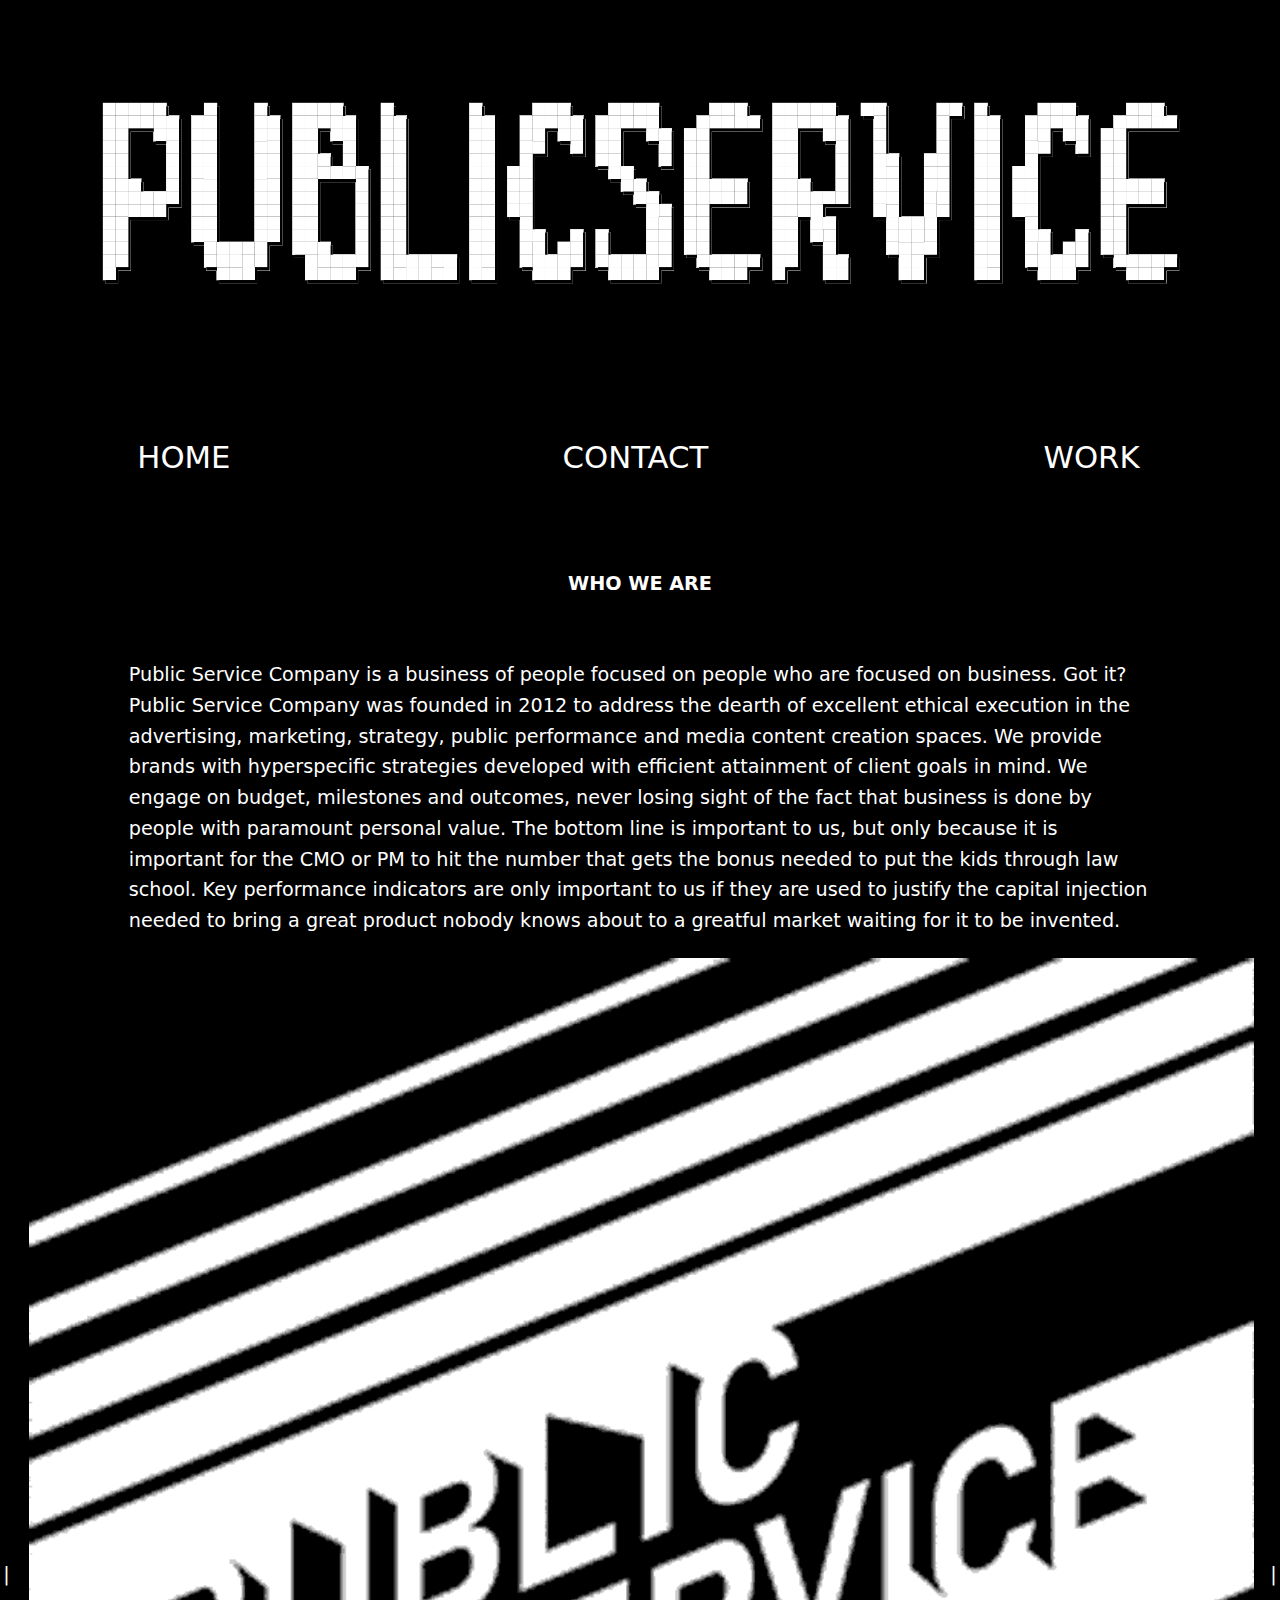
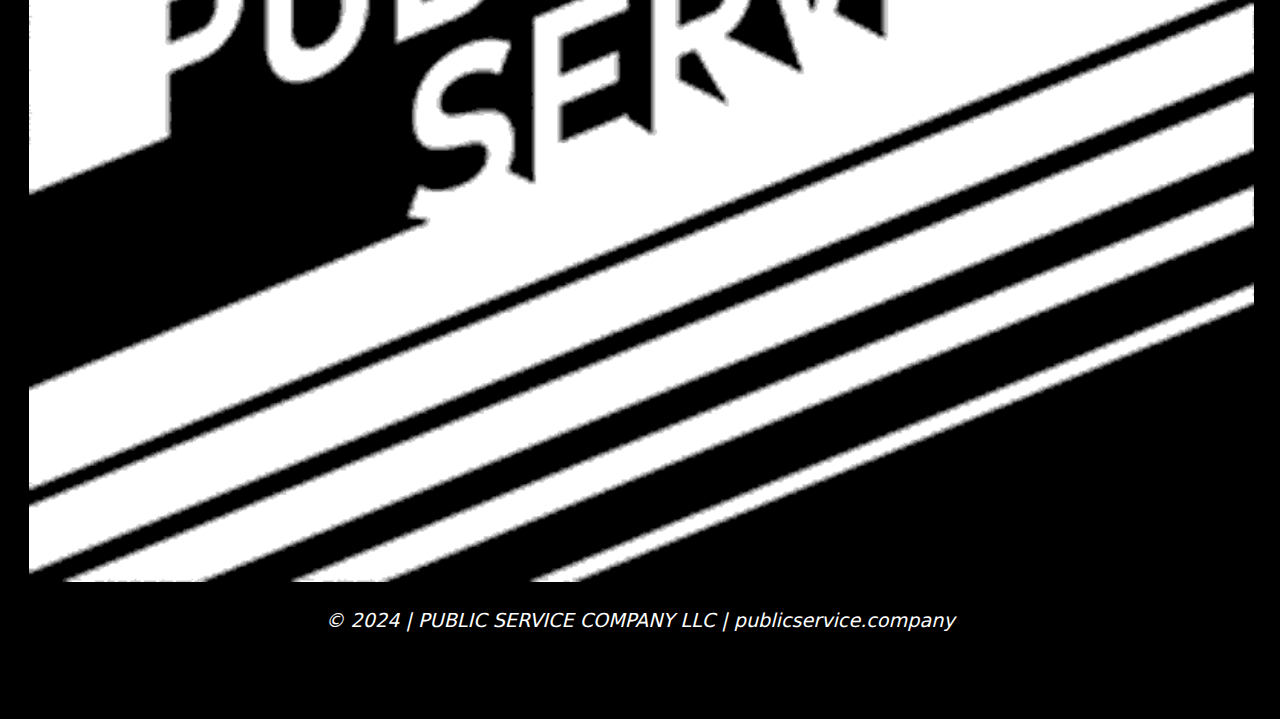
==== index.html @ 33e91881 "initial commit" ====
<!DOCTYPE html>
<html lang="en">
<head>
    <meta charset="UTF-8">
    <meta name="viewport" content="width=device-width, initial-scale=1.0">
    <title>Public Service Company</title>
    <link rel="stylesheet" href="styles.css">
</head>

<body>
  <!-- Header Section -->
  <div class="content-container">
      <table class="table">
        <tr>
          <th><img src="src/publicservice-typeheader.png" alt="Public Service Company Logo" class="content-image"></th>
        </tr>
      </table>
  </div>

  <!-- Navigation Bar -->
  <nav>
    <table>
      <tr>
        <td><a href="index.html" class="navCell">HOME</a></td>
        <td><a href="contact.html" class="navCell">CONTACT</a></td>
        <td><a href="work.html" class="navCell">WORK</a></td>
      </tr>
    </table>
  </nav>

  <!-- Table Section -->
  <div class="table-container">
    <table class="ascii-table table-header">
      <tr>
        <th>WHO WE ARE</th>
      </tr>
      <tr>
        <td><p class="content-text">Public Service Company is a business of people focused on people who are focused on business. Got it? Public Service Company was founded in 2012 to address the dearth of excellent ethical execution in the advertising, marketing, strategy, public performance and media content creation spaces. We provide brands with hyperspecific strategies developed with efficient attainment of client goals in mind. We engage on budget, milestones and outcomes, never losing sight of the fact that business is done by people with paramount personal value. The bottom line is important to us, but only because it is important for the CMO or PM to hit the number that gets the bonus needed to put the kids through law school. Key performance indicators are only important to us if they are used to justify the capital injection needed to bring a great product nobody knows about to a greatful market waiting for it to be invented.</p>
        </td>
      </tr>
      <table class="ascii-table table-header">
        <tr>
<!-- Google Drive embed goes here  -->
        </tr>
    </table>
    <table class="ascii-table table-header"> 
        <tr>
        <td>|<td>
          <td>&nbsp;</td>
          <td><img src="src/brands.gif" alt="Brands of Public Service" class="content-image"></td>
          <td>&nbsp;</td>
          <td>|</td>
      </tr>
    </table>
  </div>

  <!-- Footer Section -->
  <footer class="footer-container">
    <table class="content-container">
      <tr>
        <td>
          <p>&copy; 2024 | PUBLIC SERVICE COMPANY LLC | publicservice.company</p>
        </td>
      </tr>
    </table>
  </footer>
</body>
</html>
---- styles.css ----
/* Global Styles */

html {
  font-family: system-ui, -apple-system, BlinkMacSystemFont, 'Segoe UI', Roboto, Oxygen, Ubuntu, Cantarell, 'Open Sans', 'Helvetica Neue', sans-serif;
  box-sizing: border-box;
  text-align: center;
}

body {
  margin: 0px;
}

*, *:before, *:after {
  font-family: inherit;
  font-size: inherit;
  box-sizing: inherit;
}

ul {
  margin: 0px;
  padding: 0px;
  list-style-type: none;
}

ul li {
  list-style-type: none;
}

ul li a {
  display: block;
}

a {
  color: inherit;
  text-decoration: none;
}

span {
  margin: 0px;
}

hr {
  border: none;
  border-bottom: 1px solid white;
}

h2 {
  font-size: 2.6em;
}

input, select, textarea {
  width: 200px;
}

* {
    box-sizing: border-box; /* Include padding and margin in width/height */
    font-stretch: extra-condensed;
  }
  
  body {
    font-family: system-ui, -apple-system, BlinkMacSystemFont, 'Segoe UI', Roboto, Oxygen, Ubuntu, Cantarell, 'Open Sans', 'Helvetica Neue', sans-serif;
    font-size: larger;
    line-height: 1.6; /* Adjust line height */
    background-color: black; /* Global background color */
    color: #FFFFFF;
  }
  
  /* Header Styles */
  
  .header-container {
    margin: 0px;
    padding: 0px;
    border-collapse: collapse;
  }
  
  .header-image {
    width: 100%;
    float: center;
  }
  
  .header-title {
    font-size: 4em;
    line-height: .9em;
    font-weight: bold;
    text-align: center;
    font-family: monospace;
  }
  
  /* Content Styles */
  
  .content-container {
    width: 100%;
    margin: 0px;
    padding: 0px;
  }
  
  .content-image {
    width: 100%;
    align-self: center;
    border-bottom: none; /* Remove default image border */
  }
  
  .content-text {
    display: inline-block;
    width: 80%; /* Adjust text box size */
    background-color: none; /* Content background color */
    border-collapse: collapse;
    text-align: left;
  }
  
  /* Table Styles */
  
  .table-container {
    width: auto;
    margin: none;
    border-collapse: collapse;
  }
  
  .table-header {
    background-color: black; /* Set header background color */
    text-align: center;
    border-collapse: collapse;
    line-height: 1.6em;
  }
  
  table {
    border-collapse: collapse;
    width: 100%;
    line-height: .8em;
  }
  
  th {
    padding: 40px;
  }
  
  td {
    text-align: center;
    border-collapse: collapse;
  }

  .borderCell tr > td {
    border-bottom: 1px solid white; /* Add bottom border to table cells */
  }
  
  .navCell {
    display: block;
    padding: 10px;
    font-size: 1.6em;
    line-height: 4em;
  }
  
  .navCell:hover {
    background-color: white;
    color: #000000;
  }

  /* Footer Styles */
  
  .footer-container {
    max-width: 800px;
    margin: auto;
    padding: 0px 0px 70px 0px;
    float: center;
    text-align: center;
    font-style: italic;
  }
  
  .footer-image {
    width: 150px;
    float: center;
  }

  iframe {
    background-color: #c7c7c7;
    font-family: system-ui, -apple-system, BlinkMacSystemFont, 'Segoe UI', Roboto, Oxygen, Ubuntu, Cantarell, 'Open Sans', 'Helvetica Neue', sans-serif;
    color: rgb(255, 255, 255);
    font-size: 2em;
  }
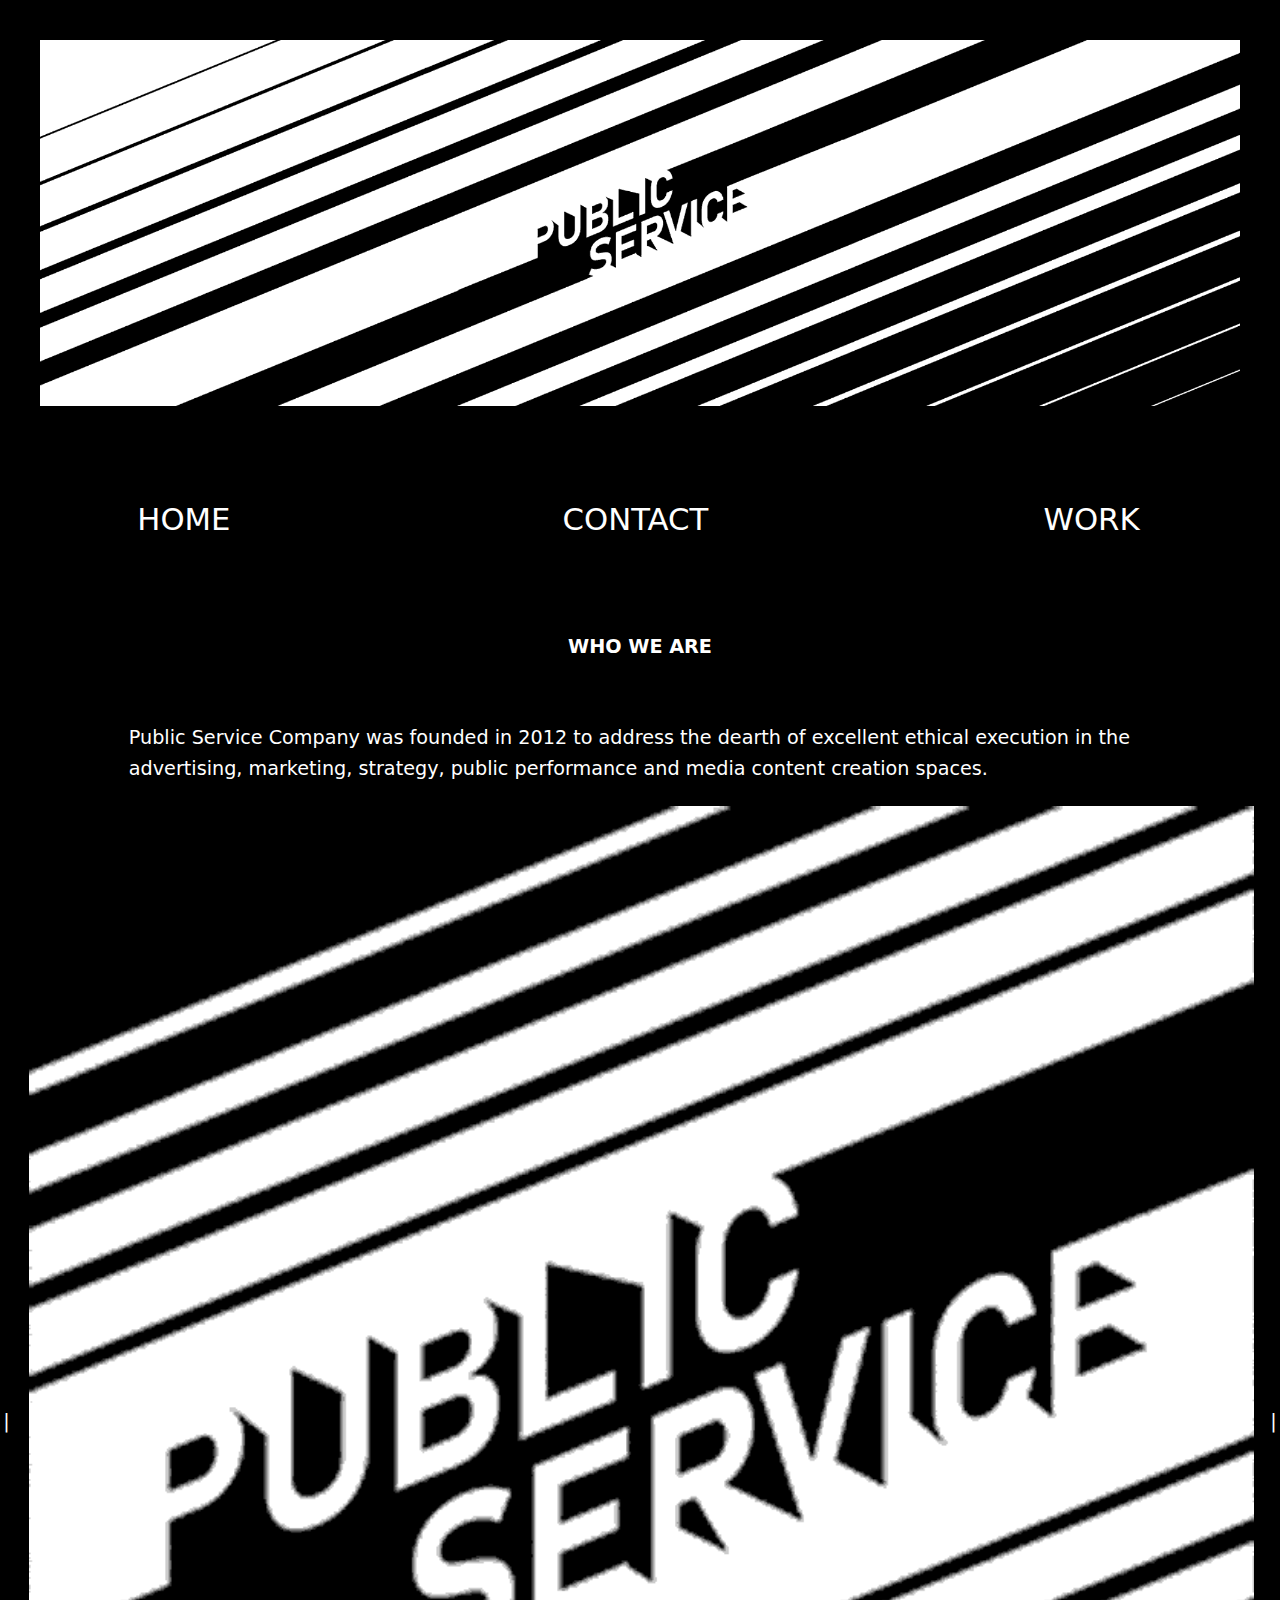
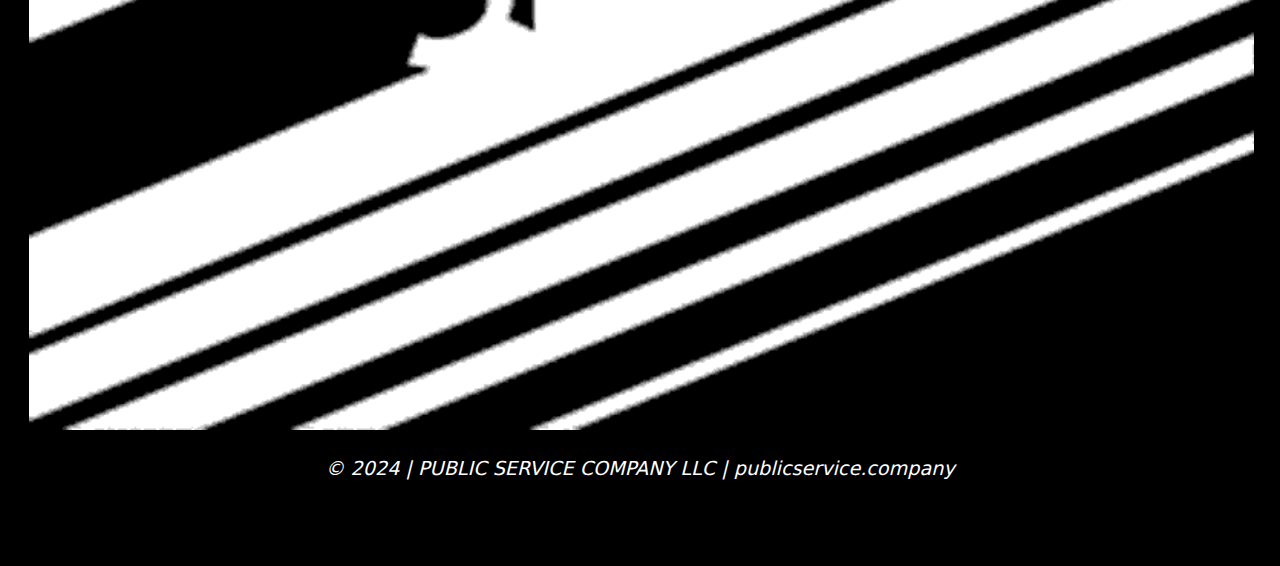
==== commit 12ebbf50: "header image updates" ====
--- a/index.html
+++ b/index.html
@@ -12,7 +12,7 @@
   <div class="content-container">
       <table class="table">
         <tr>
-          <th><img src="src/publicservice-typeheader.png" alt="Public Service Company Logo" class="content-image"></th>
+          <th><img src="src/header-image.png" alt="Public Service Company Logo" class="content-image"></th>
         </tr>
       </table>
   </div>
@@ -35,7 +35,7 @@
         <th>WHO WE ARE</th>
       </tr>
       <tr>
-        <td><p class="content-text">Public Service Company is a business of people focused on people who are focused on business. Got it? Public Service Company was founded in 2012 to address the dearth of excellent ethical execution in the advertising, marketing, strategy, public performance and media content creation spaces. We provide brands with hyperspecific strategies developed with efficient attainment of client goals in mind. We engage on budget, milestones and outcomes, never losing sight of the fact that business is done by people with paramount personal value. The bottom line is important to us, but only because it is important for the CMO or PM to hit the number that gets the bonus needed to put the kids through law school. Key performance indicators are only important to us if they are used to justify the capital injection needed to bring a great product nobody knows about to a greatful market waiting for it to be invented.</p>
+        <td><p class="content-text">Public Service Company was founded in 2012 to address the dearth of excellent ethical execution in the advertising, marketing, strategy, public performance and media content creation spaces.</p>
         </td>
       </tr>
       <table class="ascii-table table-header">
--- a/styles.css
+++ b/styles.css
@@ -46,6 +46,7 @@
 
 h2 {
   font-size: 2.6em;
+  line-height: 2.2em;
 }
 
 input, select, textarea {
@@ -170,9 +171,12 @@
     float: center;
   }
 
+
   iframe {
     background-color: #c7c7c7;
     font-family: system-ui, -apple-system, BlinkMacSystemFont, 'Segoe UI', Roboto, Oxygen, Ubuntu, Cantarell, 'Open Sans', 'Helvetica Neue', sans-serif;
     color: rgb(255, 255, 255);
     font-size: 2em;
+    width: 80%;
+    height: auto;
   }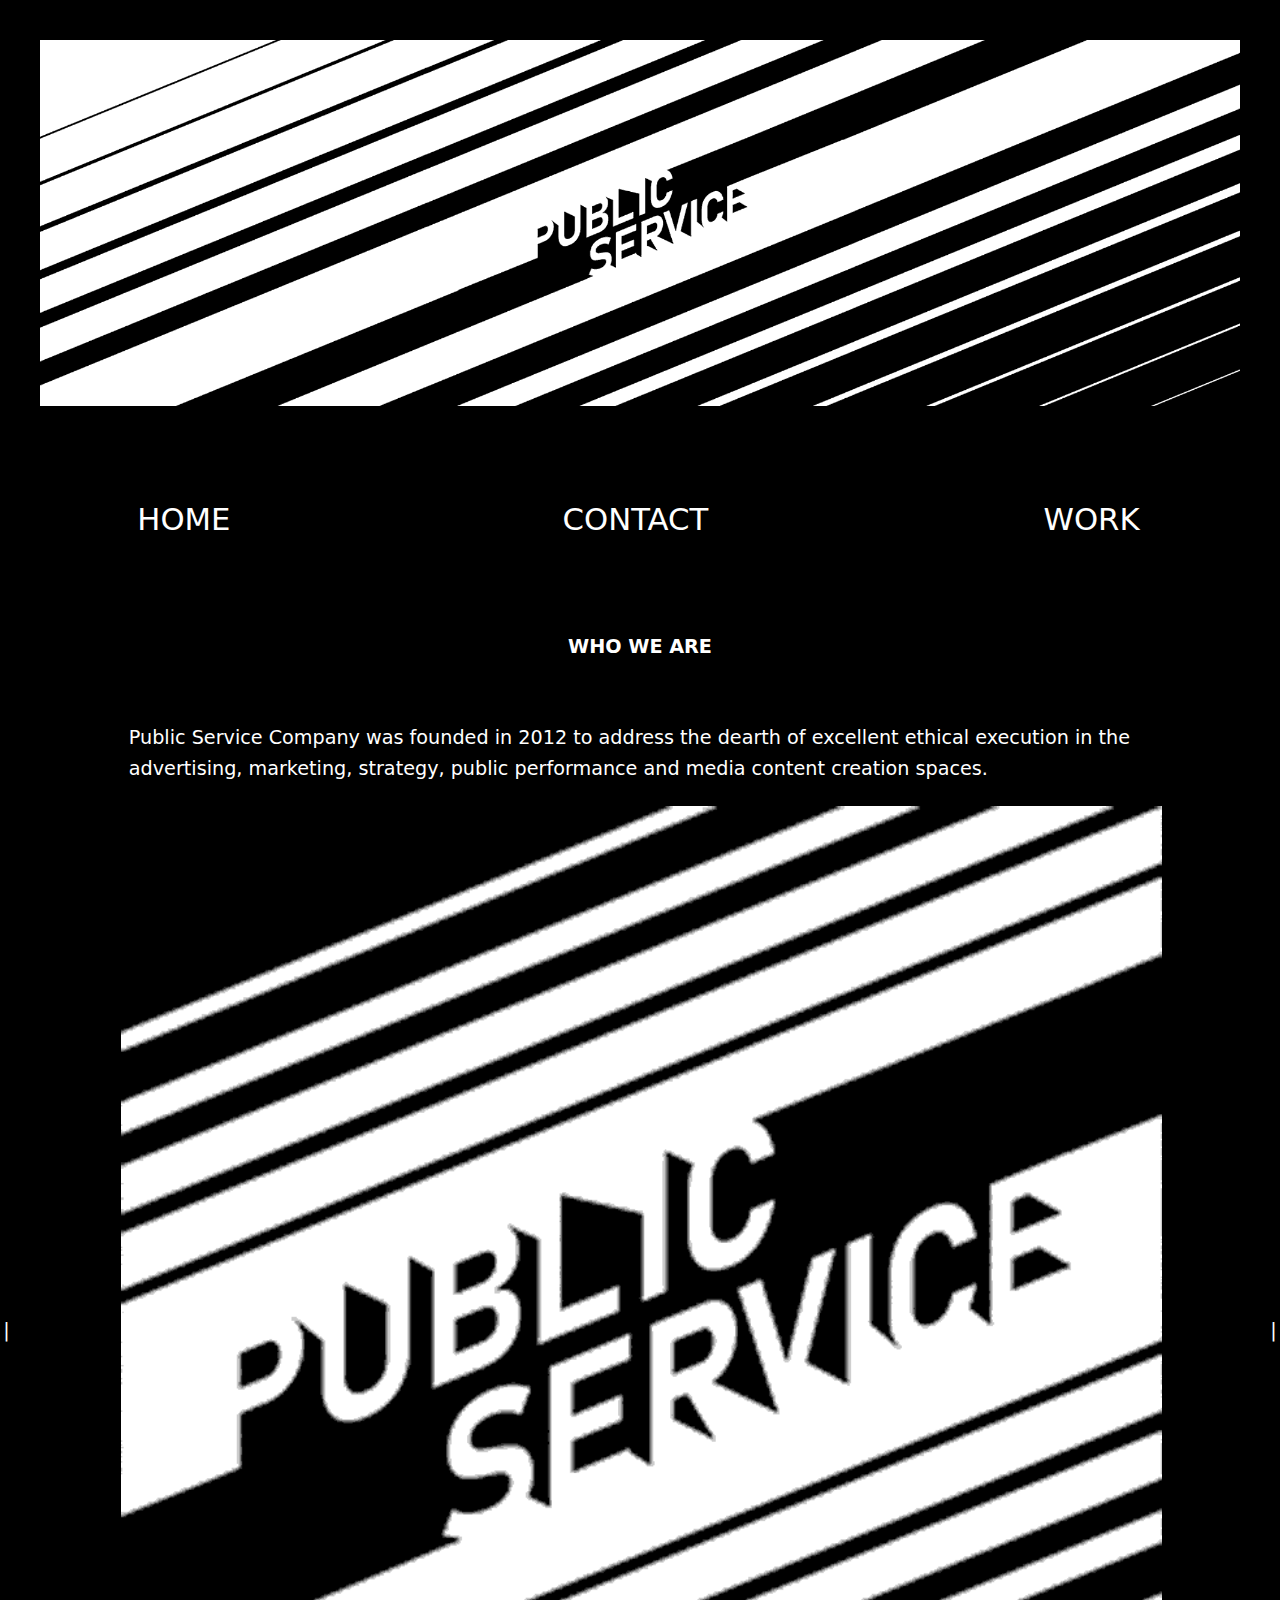
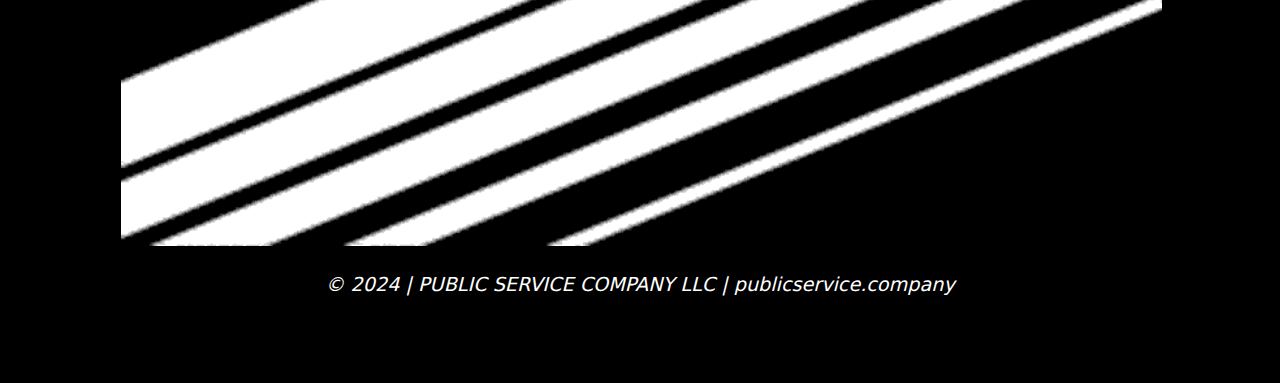
==== commit 093a6afe: "refactored for hosted video" ====
--- a/index.html
+++ b/index.html
@@ -12,7 +12,7 @@
   <div class="content-container">
       <table class="table">
         <tr>
-          <th><img src="src/header-image.png" alt="Public Service Company Logo" class="content-image"></th>
+          <th><img src="src/header-image.png" alt="Public Service Company Logo" class="header-image"></th>
         </tr>
       </table>
   </div>
--- a/styles.css
+++ b/styles.css
@@ -77,6 +77,7 @@
   .header-image {
     width: 100%;
     float: center;
+    border-bottom: none; /* Remove default image border */
   }
   
   .header-title {
@@ -96,7 +97,7 @@
   }
   
   .content-image {
-    width: 100%;
+    width: 85%;
     align-self: center;
     border-bottom: none; /* Remove default image border */
   }
@@ -178,5 +179,10 @@
     color: rgb(255, 255, 255);
     font-size: 2em;
     width: 80%;
-    height: auto;
+    height: 300px;
+  }
+
+  .googleCalendar {
+    height: 1000px;
+    width: 100%;
   }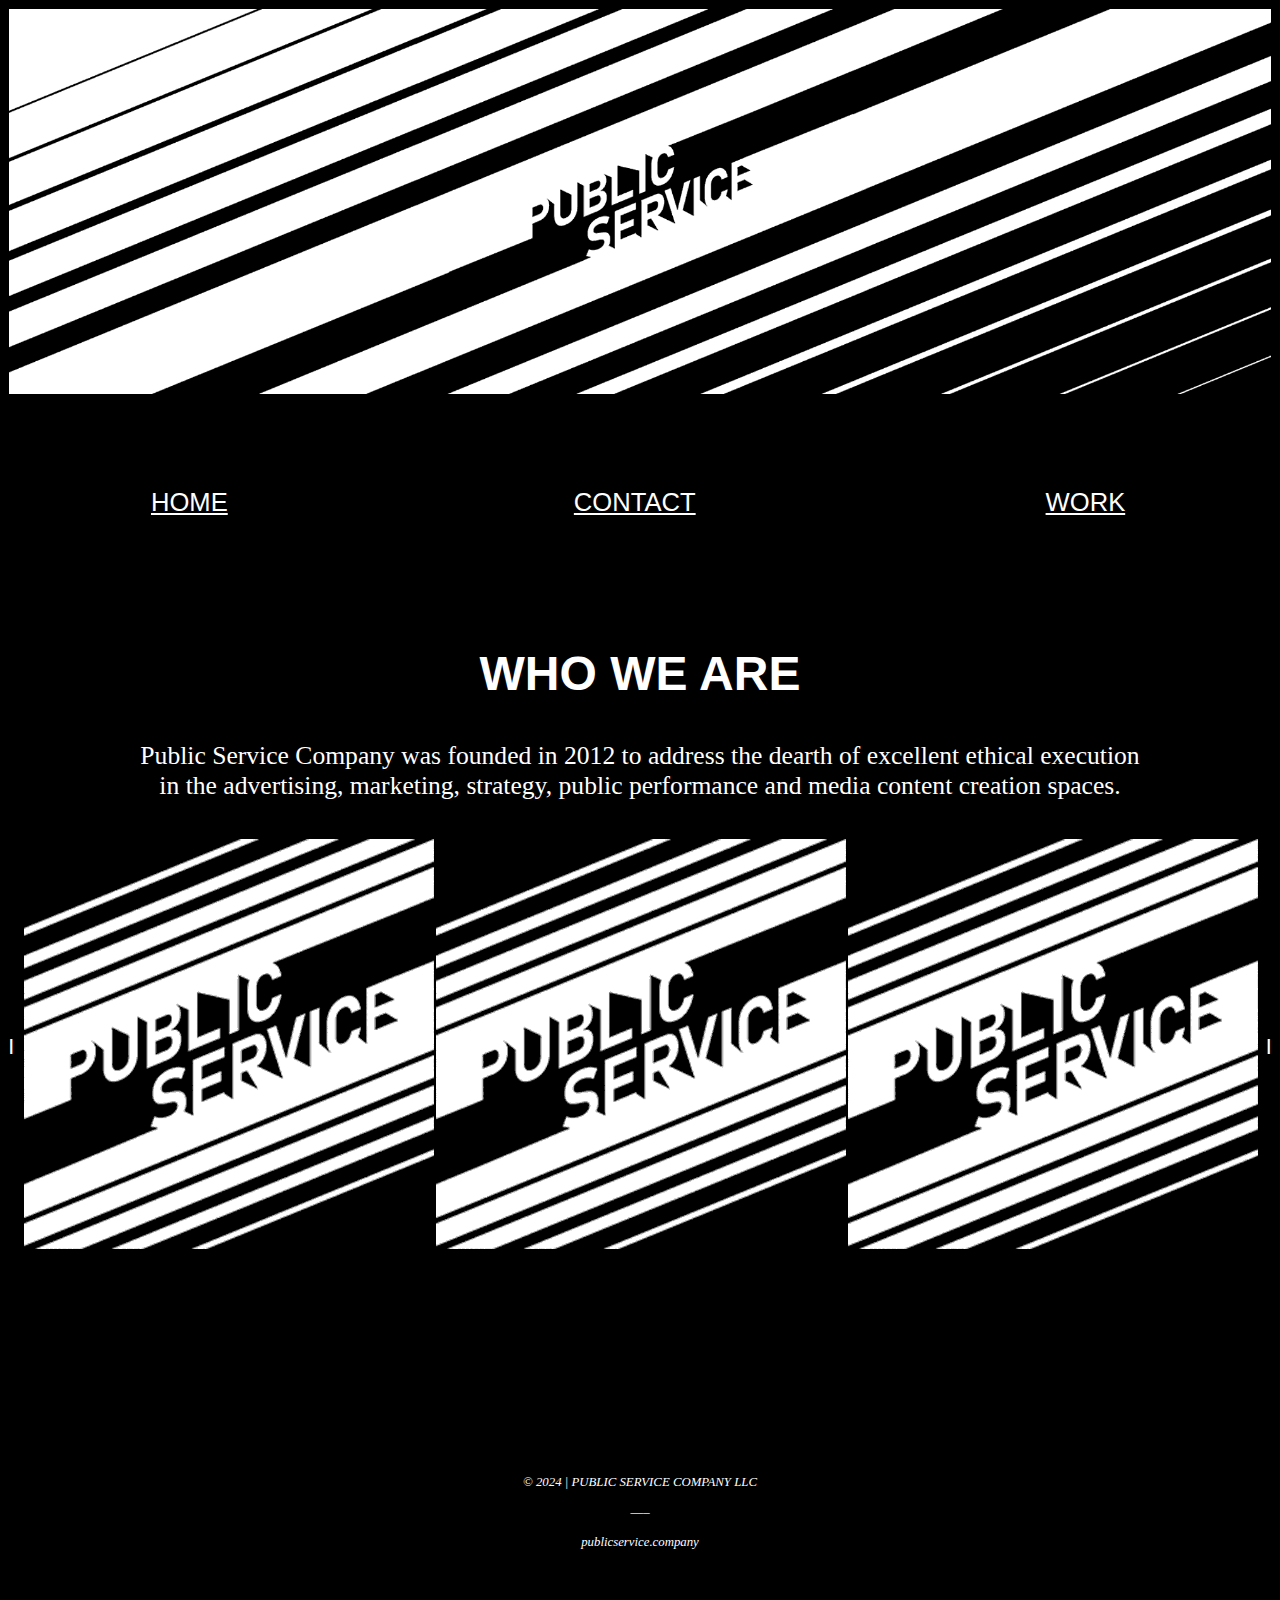
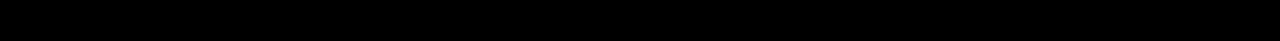
==== commit 638184ea: "refactor CSS, compress video to be under 25MB" ====
--- a/index.html
+++ b/index.html
@@ -8,61 +8,70 @@
 </head>
 
 <body>
-  <!-- Header Section -->
-  <div class="content-container">
-      <table class="table">
+  <div>
+    <!-- MASTHEAD -->
+    <div>
+        <table>
+          <tr>
+            <th><img src="src/header-image.png" alt="Public Service Company Logo" class="header-image"></th>
+          </tr>
+        </table>
+    </div>
+    <!-- NAVIGATION NAVIGATION NAVIGATION -->
+    <nav>
+      <br><br><br>
+      <table>
         <tr>
-          <th><img src="src/header-image.png" alt="Public Service Company Logo" class="header-image"></th>
+          <td><a href="index.html" class="navCell">HOME</a></td>
+          <td><a href="contact.html" class="navCell">CONTACT</a></td>
+          <td><a href="work.html" class="navCell">WORK</a></td>
         </tr>
       </table>
+      <br><br><br>
+    </nav>
   </div>
 
-  <!-- Navigation Bar -->
-  <nav>
+
+  <!-- Table Section -->
+  <div>
     <table>
       <tr>
-        <td><a href="index.html" class="navCell">HOME</a></td>
-        <td><a href="contact.html" class="navCell">CONTACT</a></td>
-        <td><a href="work.html" class="navCell">WORK</a></td>
-      </tr>
-    </table>
-  </nav>
-
-  <!-- Table Section -->
-  <div class="table-container">
-    <table class="ascii-table table-header">
-      <tr>
-        <th>WHO WE ARE</th>
+        <h2>WHO WE ARE</h2>
       </tr>
       <tr>
-        <td><p class="content-text">Public Service Company was founded in 2012 to address the dearth of excellent ethical execution in the advertising, marketing, strategy, public performance and media content creation spaces.</p>
+        <td><p>Public Service Company was founded in 2012 to address the dearth of excellent ethical execution in the advertising, marketing, strategy, public performance and media content creation spaces.</p>
         </td>
       </tr>
-      <table class="ascii-table table-header">
+      
+      <table>
         <tr>
-<!-- Google Drive embed goes here  -->
+<!--  THIS IS A SPACER -->
+<br><br>
         </tr>
     </table>
-    <table class="ascii-table table-header"> 
+
+    <table> 
         <tr>
-        <td>|<td>
+        <th>|<th>
           <td>&nbsp;</td>
-          <td><img src="src/brands.gif" alt="Brands of Public Service" class="content-image"></td>
+          <td><img src="src/brands.gif" alt="Brands of Public Service" class="header-image"></td>
+          <td><img src="src/brands.gif" alt="Brands of Public Service" class="header-image"></td>
+          <td><img src="src/brands.gif" alt="Brands of Public Service" class="header-image"></td>
           <td>&nbsp;</td>
-          <td>|</td>
+          <th>|</th>
       </tr>
     </table>
   </div>
 
-  <!-- Footer Section -->
-  <footer class="footer-container">
-    <table class="content-container">
-      <tr>
-        <td>
-          <p>&copy; 2024 | PUBLIC SERVICE COMPANY LLC | publicservice.company</p>
-        </td>
-      </tr>
-    </table>
-  </footer>
+<!-- Footer Section -->
+<footer>
+  <table>
+    <tr>
+      <td>
+        <p>&copy; 2024 | PUBLIC SERVICE COMPANY LLC<br><br>–––<br><br>publicservice.company</p>
+      </td>
+    </tr>
+  </table>
+</footer>
 </body>
 </html>--- a/styles.css
+++ b/styles.css
@@ -1,188 +1,77 @@
-/* Global Styles */
+/* G L O B A L */
+
+* {
+  text-align: center;
+  background-color: black;
+  color: #FFFFFF;
+}
 
 html {
-  font-family: system-ui, -apple-system, BlinkMacSystemFont, 'Segoe UI', Roboto, Oxygen, Ubuntu, Cantarell, 'Open Sans', 'Helvetica Neue', sans-serif;
-  box-sizing: border-box;
+  font-family: Helvetica, 'Arial Narrow Bold', sans-serif;
   text-align: center;
 }
 
-body {
-  margin: 0px;
+button {
+  font-family: helvetica, sans-serif;
+  padding: 15px;
 }
 
-*, *:before, *:after {
-  font-family: inherit;
-  font-size: inherit;
-  box-sizing: inherit;
-}
+/* T E X T */
 
-ul {
-  margin: 0px;
-  padding: 0px;
-  list-style-type: none;
-}
-
-ul li {
-  list-style-type: none;
-}
-
-ul li a {
-  display: block;
-}
-
-a {
-  color: inherit;
-  text-decoration: none;
-}
-
-span {
-  margin: 0px;
-}
-
-hr {
-  border: none;
-  border-bottom: 1px solid white;
+p {
+  font-family: Georgia, 'Times New Roman', Times, serif;
+  font-size: 1.6em;
+  width: 80%;
+  margin: auto;
 }
 
 h2 {
-  font-size: 2.6em;
-  line-height: 2.2em;
+  font-size: 3em;
+  font-family: Helvetica, 'Arial Narrow Bold', sans-serif;
+  text-transform: uppercase;
 }
 
-input, select, textarea {
-  width: 200px;
+
+footer {
+  margin: 20px;
+  padding: 200px 0px 70px 00px;
+  float: center;
+  text-align: center;
+  font-style: italic;
+  font-size: 0.5em;
+
 }
 
-* {
-    box-sizing: border-box; /* Include padding and margin in width/height */
-    font-stretch: extra-condensed;
-  }
-  
-  body {
-    font-family: system-ui, -apple-system, BlinkMacSystemFont, 'Segoe UI', Roboto, Oxygen, Ubuntu, Cantarell, 'Open Sans', 'Helvetica Neue', sans-serif;
-    font-size: larger;
-    line-height: 1.6; /* Adjust line height */
-    background-color: black; /* Global background color */
-    color: #FFFFFF;
-  }
-  
-  /* Header Styles */
-  
-  .header-container {
-    margin: 0px;
-    padding: 0px;
-    border-collapse: collapse;
-  }
-  
-  .header-image {
-    width: 100%;
-    float: center;
-    border-bottom: none; /* Remove default image border */
-  }
-  
-  .header-title {
-    font-size: 4em;
-    line-height: .9em;
-    font-weight: bold;
-    text-align: center;
-    font-family: monospace;
-  }
-  
-  /* Content Styles */
-  
-  .content-container {
-    width: 100%;
-    margin: 0px;
-    padding: 0px;
-  }
-  
-  .content-image {
-    width: 85%;
-    align-self: center;
-    border-bottom: none; /* Remove default image border */
-  }
-  
-  .content-text {
-    display: inline-block;
-    width: 80%; /* Adjust text box size */
-    background-color: none; /* Content background color */
-    border-collapse: collapse;
-    text-align: left;
-  }
-  
-  /* Table Styles */
-  
-  .table-container {
-    width: auto;
-    margin: none;
-    border-collapse: collapse;
-  }
-  
-  .table-header {
-    background-color: black; /* Set header background color */
-    text-align: center;
-    border-collapse: collapse;
-    line-height: 1.6em;
-  }
-  
-  table {
-    border-collapse: collapse;
-    width: 100%;
-    line-height: .8em;
-  }
-  
-  th {
-    padding: 40px;
-  }
-  
-  td {
-    text-align: center;
-    border-collapse: collapse;
-  }
-
-  .borderCell tr > td {
-    border-bottom: 1px solid white; /* Add bottom border to table cells */
-  }
-  
-  .navCell {
-    display: block;
-    padding: 10px;
-    font-size: 1.6em;
-    line-height: 4em;
-  }
-  
-  .navCell:hover {
-    background-color: white;
-    color: #000000;
-  }
-
-  /* Footer Styles */
-  
-  .footer-container {
-    max-width: 800px;
-    margin: auto;
-    padding: 0px 0px 70px 0px;
-    float: center;
-    text-align: center;
-    font-style: italic;
-  }
-  
-  .footer-image {
-    width: 150px;
-    float: center;
-  }
 
 
-  iframe {
-    background-color: #c7c7c7;
-    font-family: system-ui, -apple-system, BlinkMacSystemFont, 'Segoe UI', Roboto, Oxygen, Ubuntu, Cantarell, 'Open Sans', 'Helvetica Neue', sans-serif;
-    color: rgb(255, 255, 255);
-    font-size: 2em;
-    width: 80%;
-    height: 300px;
-  }
+/*  M E D I A  */
 
-  .googleCalendar {
-    height: 1000px;
-    width: 100%;
-  }+.player {
+  width: 85%;
+  margin: auto;
+}
+
+.header-image {
+  width: 100%;
+  float: center;
+}
+
+
+/*  T A B L E S  */
+
+table {
+  border-collapse: collapse;
+  width: 100%;
+}
+
+.navCell {
+  display: block;
+  padding: 10px;
+  font-size: 1.6em;
+  line-height: 3em;
+}
+
+.navCell:hover {
+  background-color: white;
+  color: #000000;
+}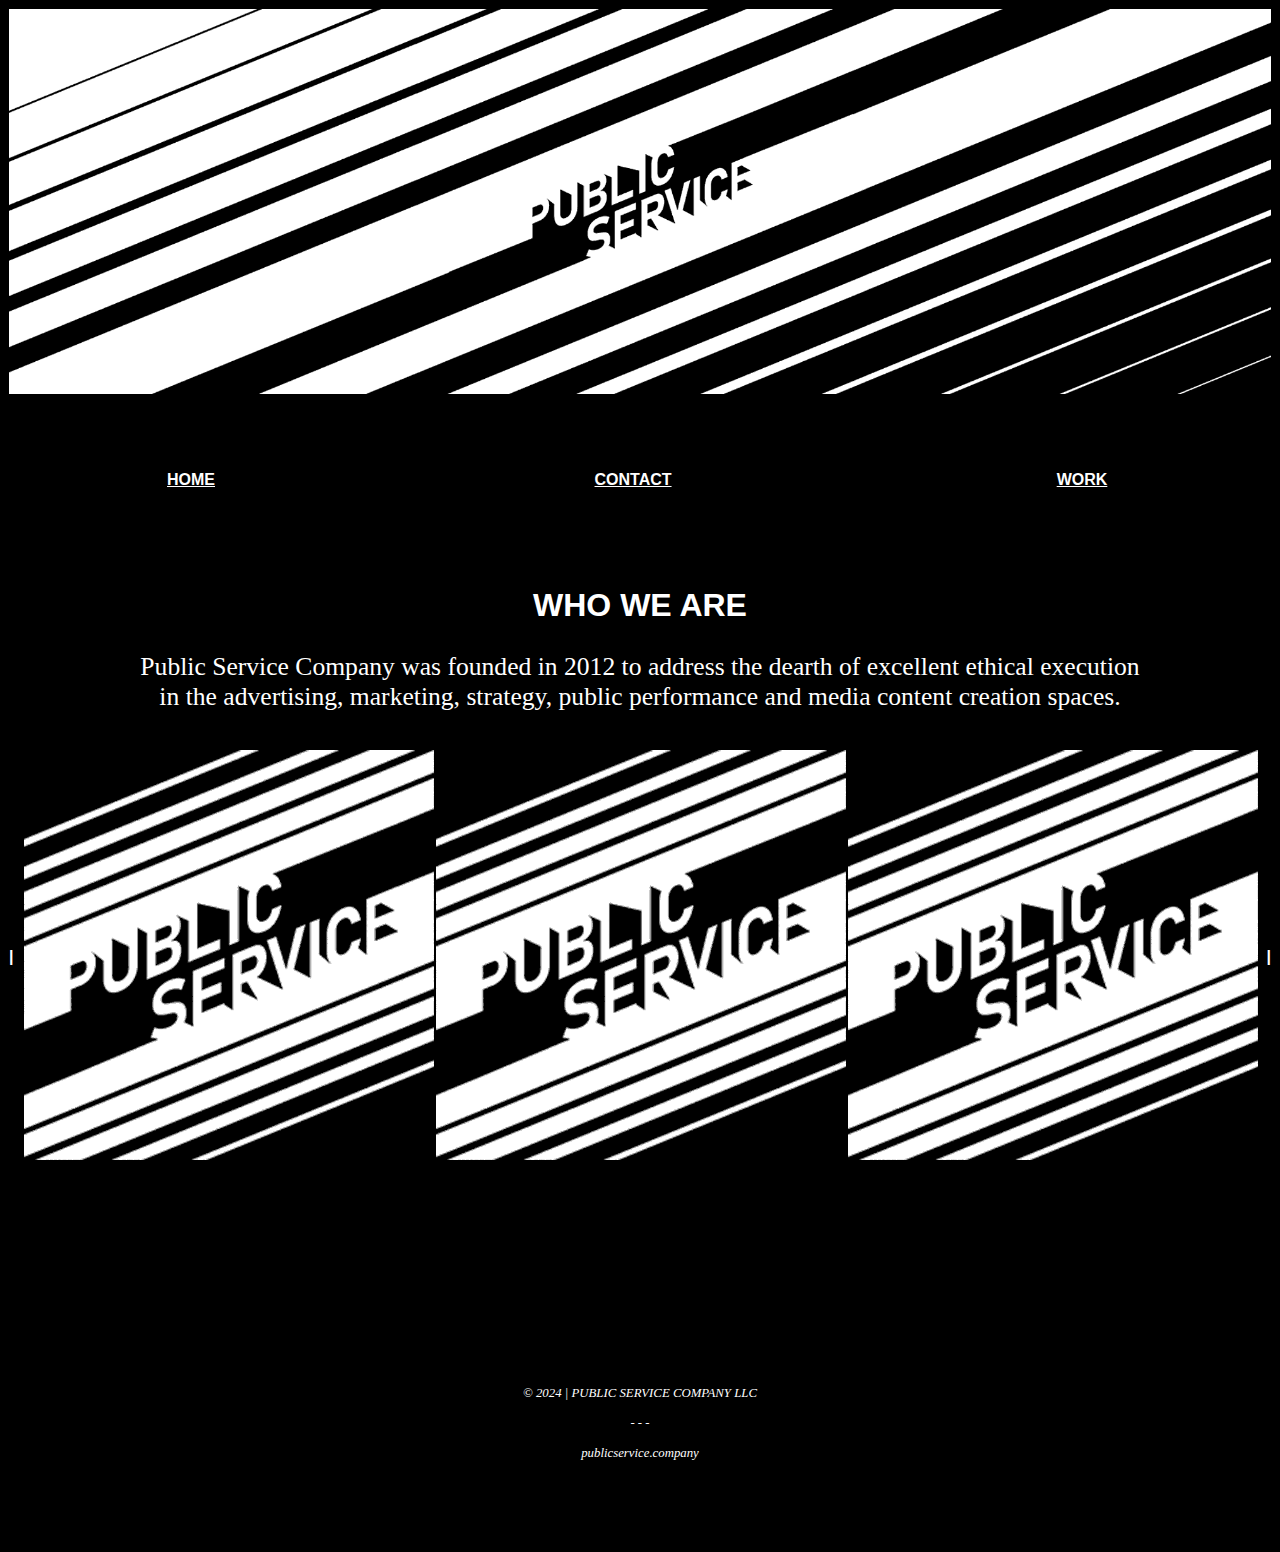
==== commit b24c7c0a: "fixed video player style" ====
--- a/index.html
+++ b/index.html
@@ -68,7 +68,7 @@
   <table>
     <tr>
       <td>
-        <p>&copy; 2024 | PUBLIC SERVICE COMPANY LLC<br><br>–––<br><br>publicservice.company</p>
+        <p>&copy; 2024 | PUBLIC SERVICE COMPANY LLC<br><br>- - -<br><br>publicservice.company</p>
       </td>
     </tr>
   </table>
--- a/styles.css
+++ b/styles.css
@@ -26,7 +26,7 @@
 }
 
 h2 {
-  font-size: 3em;
+  font-size: 2em;
   font-family: Helvetica, 'Arial Narrow Bold', sans-serif;
   text-transform: uppercase;
 }
@@ -39,23 +39,60 @@
   text-align: center;
   font-style: italic;
   font-size: 0.5em;
-
 }
-
-
 
 /*  M E D I A  */
 
-.player {
-  width: 85%;
-  margin: auto;
-}
 
 .header-image {
   width: 100%;
-  float: center;
 }
 
+.player {
+  position: fixed;
+  top: 50%;
+  left: 50%;
+  transform: translate(-50%, -50%);
+  width: 80vw; /* set initial width as 80% of viewport */
+}
+
+/* Responsive design for mobile devices (max-width: 768px) */
+@media only screen and (max-width: 768px) {
+  .player {
+    width: 100vw; /* adjust width to 100% on mobile */
+  }
+}
+
+.player {
+  position: fixed;
+  top: 50%;
+  left: 50%;
+  transform: translate(-50%, -50%);
+  width: 80vw; /* set initial width as 80% of viewport */
+}
+
+/* Responsive design for mobile devices (max-width: 768px) */
+@media only screen and (max-width: 768px) {
+  .player {
+    width: 100vw; /* adjust width to 100% on mobile */
+  }
+}
+
+.player video {
+  max-width: 100%;
+  max-height: 100vh;
+  width: 100%;
+  height: auto;
+}
+
+.player control {
+  font-size: 2em;
+  padding: 1em 2em; /* adjust button size and spacing */
+}
+
+.player progress {
+  height: 10px; /* increase progress bar size */
+}
 
 /*  T A B L E S  */
 
@@ -67,11 +104,13 @@
 .navCell {
   display: block;
   padding: 10px;
-  font-size: 1.6em;
-  line-height: 3em;
+  font-size: 1em;
+  line-height: 2em;
+  font-weight: bold;
 }
 
 .navCell:hover {
   background-color: white;
   color: #000000;
-}+}
+
